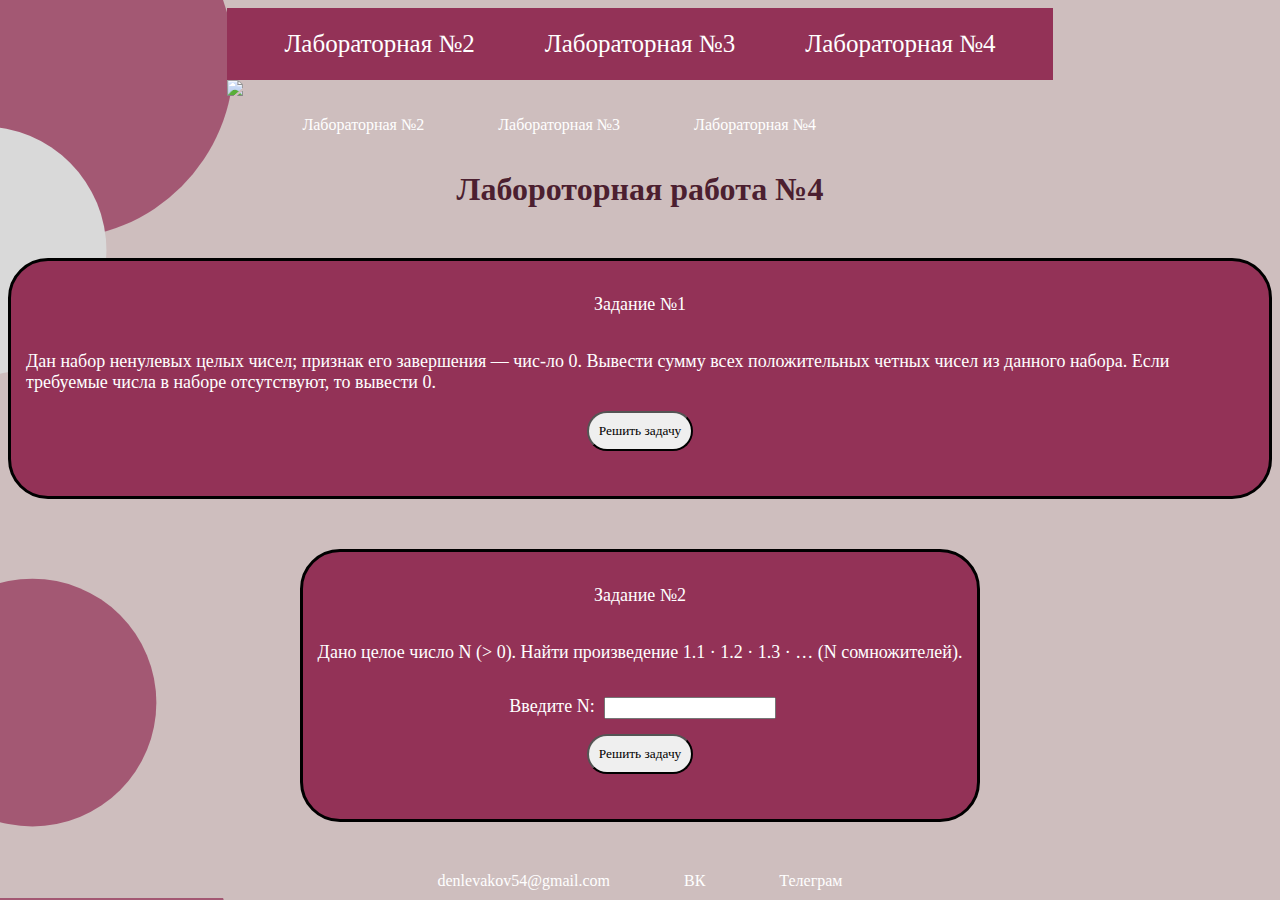
==== Laboratory_four.html @ 39b5f009 "fix" ====
<!DOCTYPE html>
<html lang="ru">

<head>
    <title>Laba 4 Levakov</title>
    <link rel="stylesheet" href="style.css">
    <meta charset="UTF-8">
    <meta name="viewport" content="width=device-width, initial-scale=1.0">
</head>

<nav>
    <div class="navigation">
        <a href="index.html">Лабораторная №2</a>
        <a href="Laboratory_three.html">Лабораторная №3</a>
        <a href="Laboratory_four.html">Лабораторная №4</a>
    </div>
    <div class="burger">
        <div onclick="Menu()"><img src="img/Burger.svg" class="logo"></div>
        <ul class="menu" id="menu">
            <a class="mobile_navigation" href="index.html">Лабораторная №2</a>
            <a class="mobile_navigation" href="Laboratory_three.html">Лабораторная №3</a>
            <a class="mobile_navigation" href="Laboratory_four.html">Лабораторная №4</a>
        </ul>
    </div>
</nav>

<body>
    <h1>Лабороторная работа №4</h1>
    <div class="rectangle">
        <p class="lab">Задание №1</p>
        <p class="lab">Дан набор ненулевых целых чисел; признак его завершения — чис-ло 0. Вывести сумму всех
            положительных четных чисел из данного набора. Если требуемые числа в наборе отсутствуют, то вывести 0.</p>
        <button class="button" type="button" id="four_lab_first_buttom" onclick="four_lab_first_quest()">Решить
            задачу</button>
        <script src="js/script.js"></script>
        <div class="task_result" id="four_lab_first_quest_result"></div>
    </div>
    <div class="rectangle">
        <p class="lab">Задание №2</p>
        <p class="lab">Дано целое число N (> 0). Найти произведение 1.1 · 1.2 · 1.3 · … (N сомножителей).</p>
        <form>
            <label class="lab">Введите N:</label>
            <input id="input_two_task_N" type="text">
        </form>
        <button class="button" type="button" id="four_lab_two_buttom" onclick="four_lab_two_quest()">Решить
            задачу</button>
        <script src="js/script.js"></script>
        <div class="task_result" id="four_lab_two_quest_result"></div>
    </div>
</body>

<footer>
    <div class="rectangle_bot">
        <a class="bot_text">denlevakov54@gmail.com</a>
        <a class="bot_text" href="https://vk.com/bladefuryjuggernaut">ВК</a>
        <a class="bot_text" href="https://web.telegram.org/k/#@Denqik">Телеграм</a>
    </div>
</footer>
---- style.css ----
html {
    background-image: url(img/Slide\ 16_9\ -\ 1.svg);
    background-size: cover;

}

@font-face {
    font-family: Monstserrat;
    src: url(fonts/MontserratAlternates-Regular.ttf);
}

body {
    display: flex;
    flex-direction: column;
    align-items: center;
}

h1 {
    margin-bottom: 50px;
    color: #4C1F30;
    font-family: Monstserrat;
}

.rectangle {
    border: 3px solid;
    margin: auto;
    padding: 15px;
    background-color: #933257;
    display: flex;
    flex-direction: column;
    align-items: center;
    margin-bottom: 50px;
    border-radius: 40px 40px 40px 40px;
}

.lab {
    color: #ffffff;
    font-size: 18px;
    font-family: Monstserrat;
}

.button {
    padding: 10px;
    border-radius: 40px 40px 40px 40px;
    font-family: Monstserrat;
}

.navigation {
    display: flex;
    padding: 20px;
    font-size: 25px;
    border: 2px solid #933257;
    background-color: #933257;
}

a {
    text-decoration: none;
    padding-left: 35px;
    padding-right: 35px;
    color: #ffffff;
    font-family: Monstserrat;
}

form {
    flex-direction: row;
    align-items: center;
    padding: 15px;
    flex: 1;
}

img {
    width: 100%;
    height: auto;
}

input {
    font-family: Monstserrat;
}

label {
    padding-right: 5px;
    padding-left: 5px;
}

.task_result {
    padding: 15px;
    color: #ffffff;
    font-size: 18px;
}
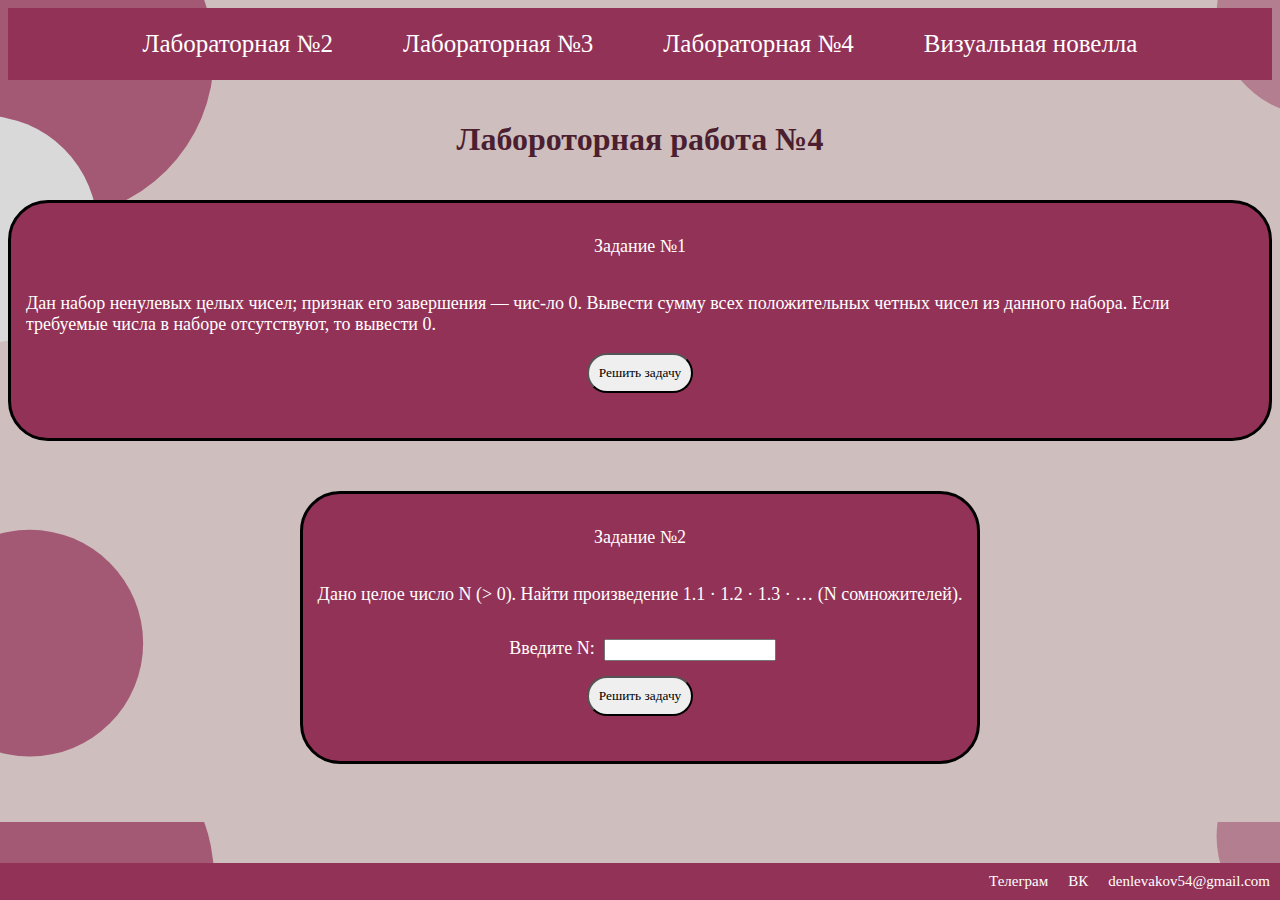
==== commit b89b58bd: "vis novel" ====
--- a/Laboratory_four.html
+++ b/Laboratory_four.html
@@ -13,6 +13,7 @@
         <a href="index.html">Лабораторная №2</a>
         <a href="Laboratory_three.html">Лабораторная №3</a>
         <a href="Laboratory_four.html">Лабораторная №4</a>
+        <a href="Visual_novel.html">Визуальная новелла</a>
     </div>
     <div class="burger">
         <div onclick="Menu()"><img src="img/Burger.svg" class="logo"></div>
--- a/style.css
+++ b/style.css
@@ -1,22 +1,39 @@
-html {
+@font-face {
+    font-family: Monstserrat;
+    src: url(fonts/MontserratAlternates-Regular.ttf);
+}
+
+body {
+    display: flex;
+    flex-direction: column;
+    align-items: center;
     background-image: url(img/Slide\ 16_9\ -\ 1.svg);
     background-size: cover;
-
-}
-
-@font-face {
-    font-family: Monstserrat;
-    src: url(fonts/MontserratAlternates-Regular.ttf);
-}
-
-body {
-    display: flex;
-    flex-direction: column;
-    align-items: center;
+}
+
+.body_novel {
+    display: flex;
+    flex-direction: column;
+    align-items: center;
+    background-color: #000000;
+    background-image: none;
+    background-size: auto;
+}
+
+nav {
+    width: 100%;
+}
+
+.burger {
+    display: none;
+}
+
+.menu {
+    display: none;
 }
 
 h1 {
-    margin-bottom: 50px;
+    padding: 20px;
     color: #4C1F30;
     font-family: Monstserrat;
 }
@@ -33,6 +50,20 @@
     border-radius: 40px 40px 40px 40px;
 }
 
+.rectangle_novel {
+    border: 3px solid;
+    margin: auto;
+    padding: 15px;
+    background-color: #000000;
+    display: flex;
+    flex-direction: column;
+    align-items: center;
+    margin-bottom: 50px;
+    border-radius: 40px 40px 40px 40px;
+    border-color: #ffffff;
+    gap: 10px;
+}
+
 .lab {
     color: #ffffff;
     font-size: 18px;
@@ -45,12 +76,33 @@
     font-family: Monstserrat;
 }
 
+.button_2 {
+    padding: 10px;
+    border-radius: 40px 40px 40px 40px;
+    font-family: Monstserrat;
+    display: none;
+}
+
 .navigation {
     display: flex;
-    padding: 20px;
+    padding: 22px;
     font-size: 25px;
-    border: 2px solid #933257;
-    background-color: #933257;
+    background-color: #933257;
+    justify-content: center;
+}
+
+.navigation_novel {
+    display: flex;
+    padding: 22px;
+    font-size: 25px;
+    background-color: #000000;
+    justify-content: center;
+}
+
+.task_result {
+    padding: 15px;
+    color: #ffffff;
+    font-size: 18px;
 }
 
 a {
@@ -68,7 +120,7 @@
     flex: 1;
 }
 
-img {
+.photo {
     width: 100%;
     height: auto;
 }
@@ -82,8 +134,91 @@
     padding-left: 5px;
 }
 
-.task_result {
-    padding: 15px;
-    color: #ffffff;
-    font-size: 18px;
+footer {
+    background-color: #933257;
+    position: fixed;
+    left: 0;
+    bottom: 0;
+    width: 100%;
+}
+
+.rectangle_bot {
+    background-color: #933257;
+    display: flex;
+    align-items: center;
+    flex-direction: row-reverse;
+}
+
+.rectangle_bot_novel {
+    background-color: #000000;
+    display: flex;
+    align-items: center;
+    flex-direction: row-reverse;
+}
+
+.bot_text {
+    color: #ffffff;
+    font-size: 15px;
+    font-family: Monstserrat;
+    padding: 10px;
+}
+
+.img_novel {
+    width: 1000px;
+    padding: 25px;
+}
+
+
+
+
+@media (max-width: 992px) {
+
+    .navigation {
+        display: none;
+    }
+
+    .mobile_navigation {
+        display: flex;
+        padding: 20px;
+        font-size: 25px;
+        border: 2px solid #933257;
+        background-color: #933257;
+    }
+
+    form {
+        padding: 10px;
+        flex: 1;
+    }
+
+    .mobile_fix {
+        display: flex;
+        flex-direction: column;
+    }
+
+    .active {
+        display: block;
+    }
+
+    .burger {
+        display: block;
+    }
+
+    .logo {
+        padding-right: 300px;
+    }
+
+    footer {
+        background-color: #933257;
+        position: fixed;
+        left: 0;
+        bottom: 0;
+        width: 100%;
+    }
+
+    .rectangle_bot {
+        background-color: #933257;
+        display: flex;
+        flex-direction: row-reverse;
+        align-items: center;
+    }
 }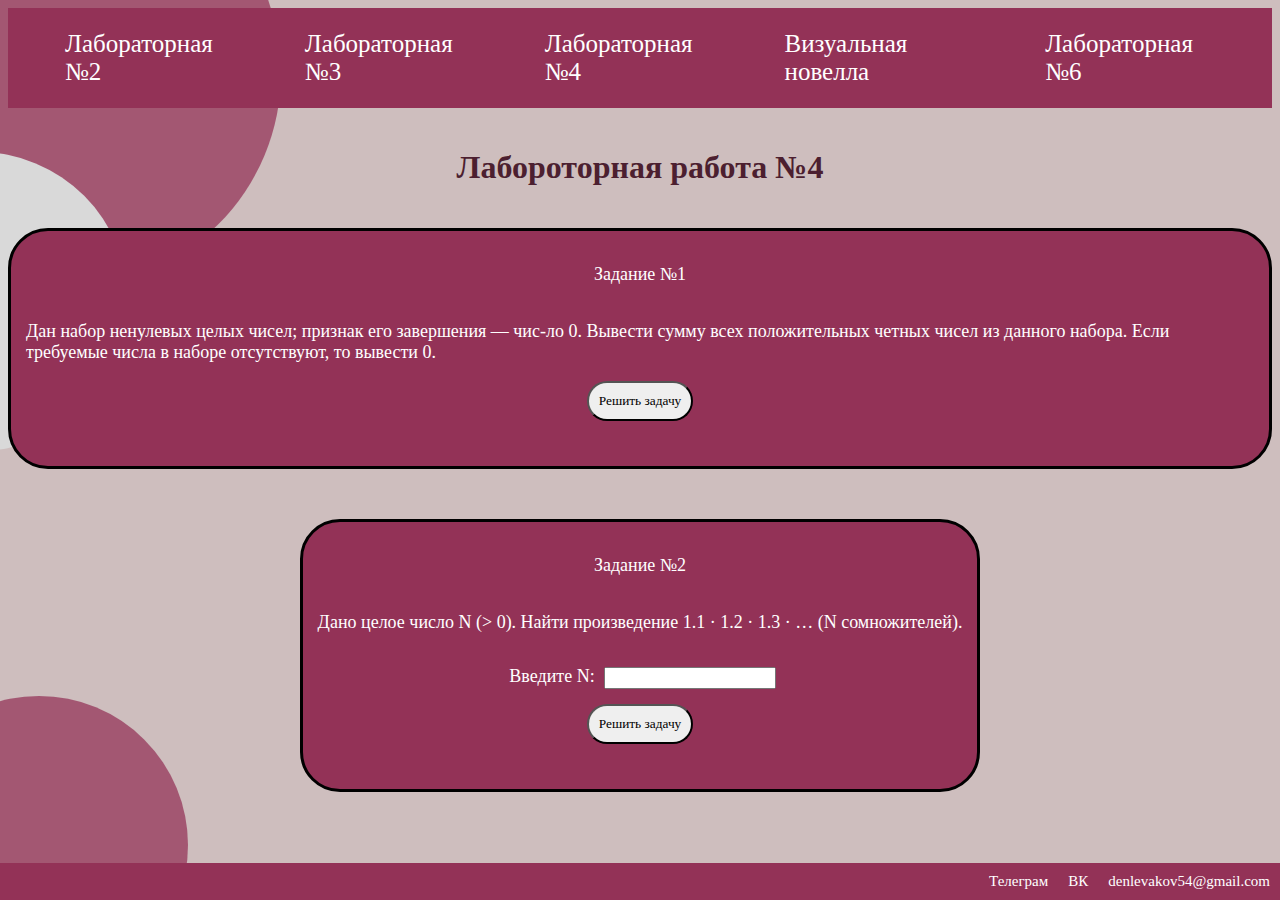
==== commit 2fede6f7: "+ six lab" ====
--- a/Laboratory_four.html
+++ b/Laboratory_four.html
@@ -14,6 +14,7 @@
         <a href="Laboratory_three.html">Лабораторная №3</a>
         <a href="Laboratory_four.html">Лабораторная №4</a>
         <a href="Visual_novel.html">Визуальная новелла</a>
+        <a href="Laboratory_six.html">Лабораторная №6</a>
     </div>
     <div class="burger">
         <div onclick="Menu()"><img src="img/Burger.svg" class="logo"></div>
@@ -21,6 +22,8 @@
             <a class="mobile_navigation" href="index.html">Лабораторная №2</a>
             <a class="mobile_navigation" href="Laboratory_three.html">Лабораторная №3</a>
             <a class="mobile_navigation" href="Laboratory_four.html">Лабораторная №4</a>
+            <a class="mobile_navigation" href="Visual_novel.html">Визуальная новелла</a>
+            <a class="mobile_navigation" href="Laboratory_six.html">Лабораторная №6</a>
         </ul>
     </div>
 </nav>
--- a/style.css
+++ b/style.css
@@ -8,7 +8,6 @@
     flex-direction: column;
     align-items: center;
     background-image: url(img/Slide\ 16_9\ -\ 1.svg);
-    background-size: cover;
 }
 
 .body_novel {
@@ -57,7 +56,6 @@
     background-color: #000000;
     display: flex;
     flex-direction: column;
-    align-items: center;
     margin-bottom: 50px;
     border-radius: 40px 40px 40px 40px;
     border-color: #ffffff;
@@ -81,6 +79,29 @@
     border-radius: 40px 40px 40px 40px;
     font-family: Monstserrat;
     display: none;
+}
+
+.Text_box_name {
+    color: #ff0000;
+    font-size: 18px;
+    font-family: Monstserrat;
+    display: none;
+}
+
+.Text_box {
+    display: block;
+    flex-direction: column;
+}
+
+.Text_box_hp {
+    color: #19ff00;
+    font-size: 18px;
+    font-family: Monstserrat;
+}
+
+.top_bar_nivel {
+    display: flex;
+
 }
 
 .navigation {
@@ -168,6 +189,54 @@
     padding: 25px;
 }
 
+
+.search {
+    display: flex;
+    gap: 10px;
+    padding: 15px;
+    border: 3px solid;
+    background-color: #933257;
+}
+
+.drop_button {
+    display: none;
+    padding: 10px;
+    border-radius: 40px 40px 40px 40px;
+    font-family: Monstserrat;
+}
+
+.text_card {
+    color: #ffffff;
+    font-size: 18px;
+    font-family: Monstserrat;
+    text-align: center;
+}
+
+.card_sale {
+    display: flex;
+    gap: 70px;
+    flex-wrap: wrap;
+    justify-content: center;
+    padding-top: 50px;
+
+}
+
+.card_sale div {
+    border: 3px solid;
+    padding: 15px;
+    background-color: #933257;
+    flex: 1;
+    border-radius: 40px 40px 40px 40px;
+    text-align: center;
+}
+
+.card_sale img {
+    border-radius: 8px;
+}
+
+.card_sale_fix {
+    padding-bottom: 50px;
+}
 
 
 
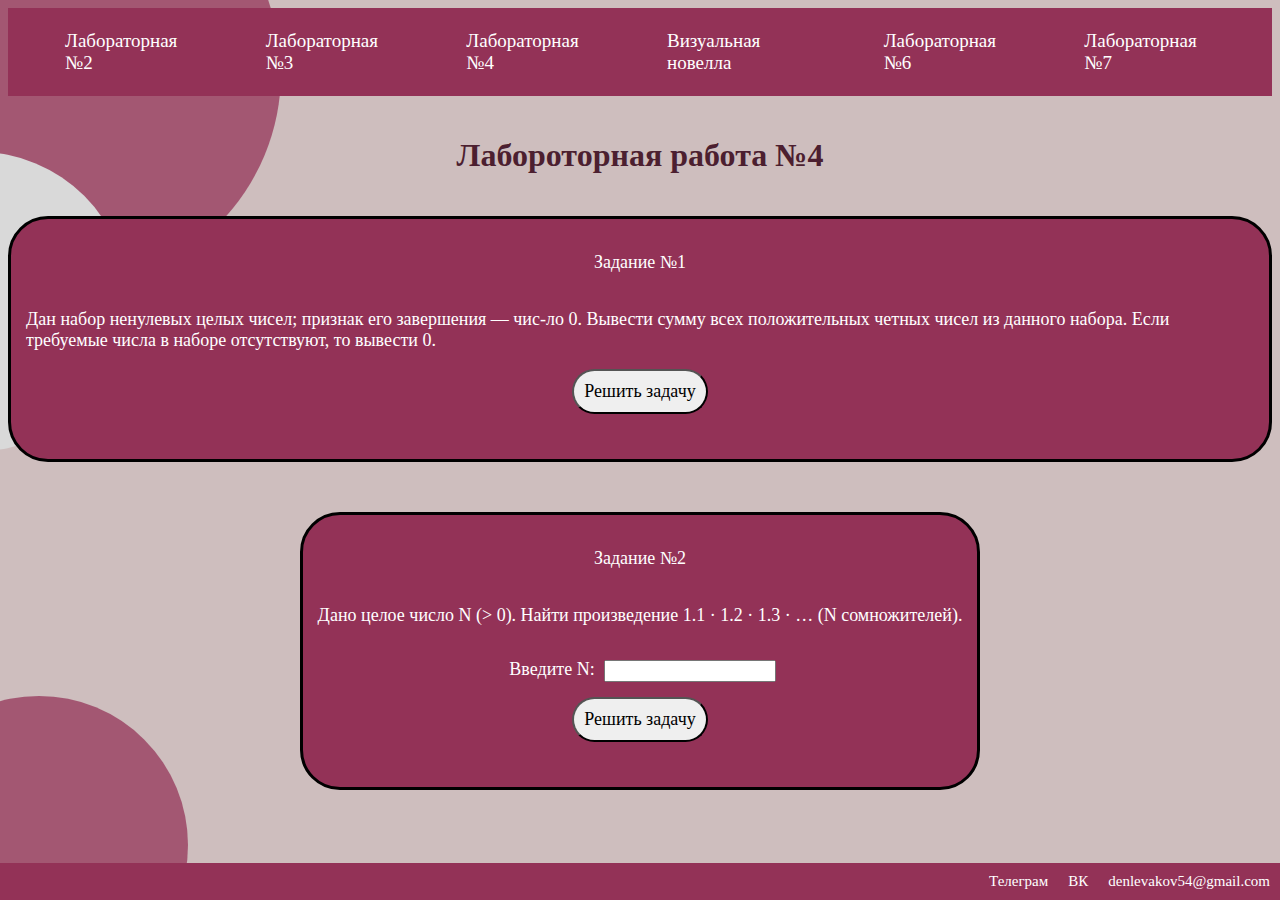
==== commit bdf0bda2: "7 лаб ОКОНЧИЛ (все плюхи в 6)" ====
--- a/Laboratory_four.html
+++ b/Laboratory_four.html
@@ -15,6 +15,7 @@
         <a href="Laboratory_four.html">Лабораторная №4</a>
         <a href="Visual_novel.html">Визуальная новелла</a>
         <a href="Laboratory_six.html">Лабораторная №6</a>
+        <a href="Laboratory_seven.html">Лабораторная №7</a>
     </div>
     <div class="burger">
         <div onclick="Menu()"><img src="img/Burger.svg" class="logo"></div>
@@ -24,6 +25,7 @@
             <a class="mobile_navigation" href="Laboratory_four.html">Лабораторная №4</a>
             <a class="mobile_navigation" href="Visual_novel.html">Визуальная новелла</a>
             <a class="mobile_navigation" href="Laboratory_six.html">Лабораторная №6</a>
+            <a class="mobile_navigation" href="Laboratory_seven.html">Лабораторная №7</a>
         </ul>
     </div>
 </nav>
--- a/style.css
+++ b/style.css
@@ -19,6 +19,7 @@
     background-size: auto;
 }
 
+
 nav {
     width: 100%;
 }
@@ -57,9 +58,9 @@
     display: flex;
     flex-direction: column;
     margin-bottom: 50px;
-    border-radius: 40px 40px 40px 40px;
     border-color: #ffffff;
     gap: 10px;
+    width: 1200px;
 }
 
 .lab {
@@ -72,17 +73,19 @@
     padding: 10px;
     border-radius: 40px 40px 40px 40px;
     font-family: Monstserrat;
+    font-size: 18px;
 }
 
 .button_2 {
     padding: 10px;
     border-radius: 40px 40px 40px 40px;
     font-family: Monstserrat;
+    font-size: 18px;
     display: none;
 }
 
 .Text_box_name {
-    color: #ff0000;
+    color: #000000;
     font-size: 18px;
     font-family: Monstserrat;
     display: none;
@@ -90,8 +93,8 @@
 
 .Text_box {
     display: block;
-    flex-direction: column;
-}
+}
+
 
 .Text_box_hp {
     color: #19ff00;
@@ -107,7 +110,7 @@
 .navigation {
     display: flex;
     padding: 22px;
-    font-size: 25px;
+    font-size: 19px;
     background-color: #933257;
     justify-content: center;
 }
@@ -177,6 +180,7 @@
     flex-direction: row-reverse;
 }
 
+
 .bot_text {
     color: #ffffff;
     font-size: 15px;
@@ -185,7 +189,8 @@
 }
 
 .img_novel {
-    width: 1000px;
+    width: 1200px;
+    height: 600px;
     padding: 25px;
 }
 
@@ -203,6 +208,20 @@
     padding: 10px;
     border-radius: 40px 40px 40px 40px;
     font-family: Monstserrat;
+}
+
+.add_button {
+    padding: 10px;
+    border-radius: 40px 40px 40px 40px;
+    font-family: Monstserrat;
+    font-size: 18px;
+}
+
+.card_button {
+    padding: 10px;
+    border-radius: 40px 40px 40px 40px;
+    font-family: Monstserrat;
+    font-size: 18px;
 }
 
 .text_card {
@@ -228,6 +247,30 @@
     flex: 1;
     border-radius: 40px 40px 40px 40px;
     text-align: center;
+    gap: 10px;
+    display: flex;
+    flex-direction: column;
+}
+
+.new_card_main {
+    display: none;
+}
+
+.new_card {
+    border: 3px solid;
+    padding: 15px;
+    background-color: #933257;
+    border-radius: 40px 40px 40px 40px;
+    text-align: center;
+    display: flex;
+    flex-direction: column;
+    align-items: center;
+    position: fixed;
+    top: 50%;
+    left: 50%;
+    transform: translate(-50%, -50%);
+    width: 50%;
+    gap: 10px;
 }
 
 .card_sale img {
@@ -238,6 +281,43 @@
     padding-bottom: 50px;
 }
 
+.sum {
+    color: #000000;
+    font-size: 18px;
+    font-family: Monstserrat;
+    display: none;
+}
+
+.solo_card {
+    display: none;
+}
+
+.card_sale_solo {
+    padding: 100px;
+}
+
+
+.id_card {
+    display: none;
+}
+
+
+.card_sale_solo div {
+    border: 3px solid;
+    padding: 15px;
+    background-color: #933257;
+    border-radius: 40px 40px 40px 40px;
+    text-align: center;
+    display: flex;
+    flex-direction: column;
+    align-items: center;
+    position: fixed;
+    top: 50%;
+    left: 50%;
+    transform: translate(-50%, -50%);
+    width: 50%;
+    gap: 10px;
+}
 
 
 @media (max-width: 992px) {
@@ -245,6 +325,11 @@
     .navigation {
         display: none;
     }
+
+    .navigation_novel {
+        display: none;
+    }
+
 
     .mobile_navigation {
         display: flex;
@@ -290,4 +375,29 @@
         flex-direction: row-reverse;
         align-items: center;
     }
+
+    .rectangle_bot_novel {
+        display: flex;
+        flex-direction: row;
+        align-items: center;
+    }
+
+    .img_novel {
+        width: 400px;
+        height: 400px;
+        padding: 25px;
+    }
+
+    .rectangle_novel {
+        border: 3px solid;
+        margin: auto;
+        padding: 15px;
+        background-color: #000000;
+        display: flex;
+        flex-direction: column;
+        margin-bottom: 50px;
+        border-color: #ffffff;
+        gap: 10px;
+        width: auto;
+    }
 }